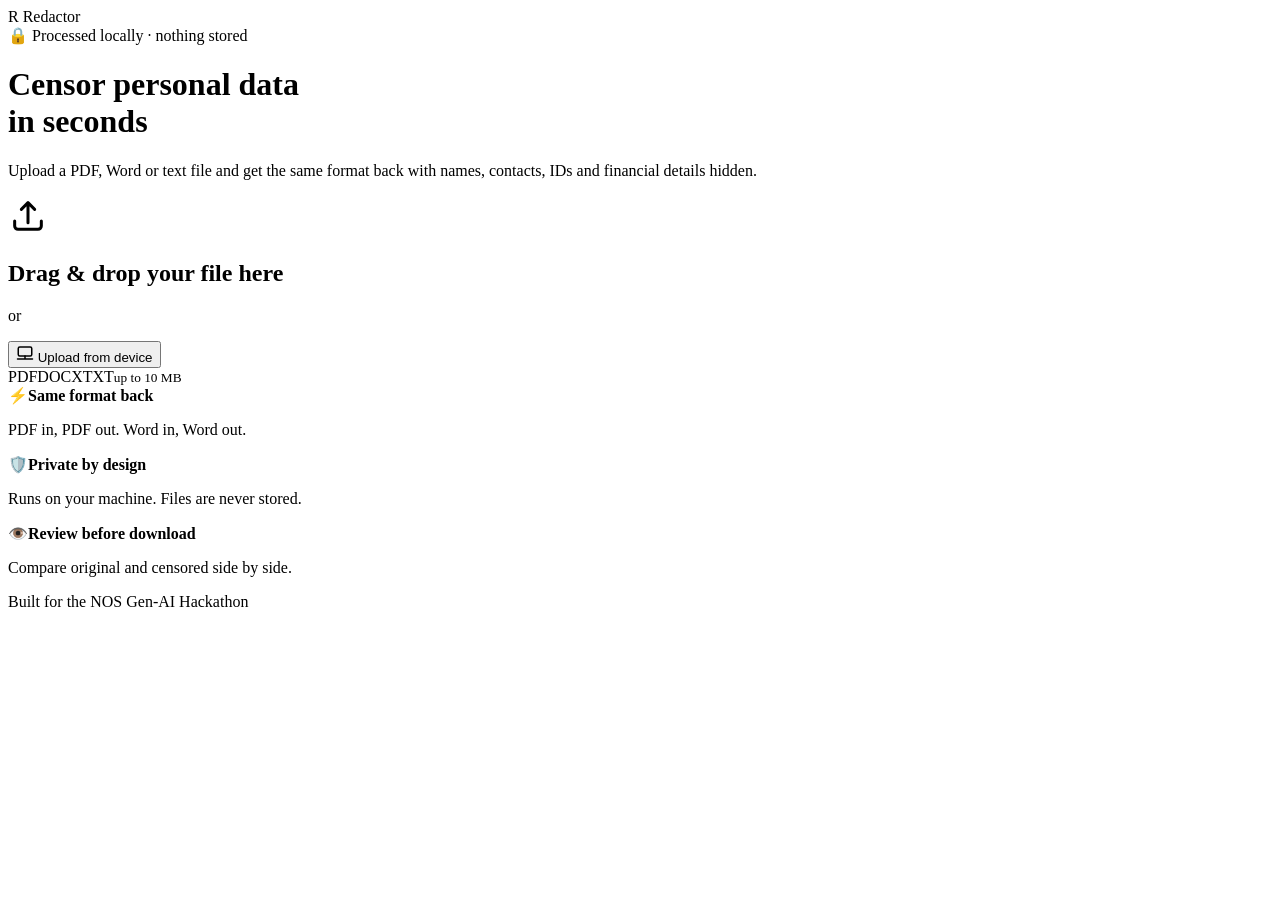
==== app/static/index.html @ ce37c066 "first one" ====
<!DOCTYPE html>
<html lang="en">
<head>
  <meta charset="UTF-8">
  <meta name="viewport" content="width=device-width, initial-scale=1">
  <title>Redactor – Censor personal data</title>
  <link rel="stylesheet" href="/style.css">
</head>
<body>
  <div class="glow g1"></div><div class="glow g2"></div>

  <nav class="nav">
    <div class="logo"><span class="logo-mark">R</span> Redactor</div>
    <span class="pill">🔒 Processed locally · nothing stored</span>
  </nav>

  <header class="hero">
    <h1>Censor personal data<br><span class="grad">in seconds</span></h1>
    <p>Upload a PDF, Word or text file and get the same format back with names, contacts, IDs and financial details hidden.</p>
  </header>

  <main>
    <section id="upload" class="card">
      <div id="drop" class="drop" tabindex="0" role="button" aria-label="Drop a file here or press Enter to choose one">
        <input id="file" type="file" accept=".pdf,.docx,.txt" hidden>
        <div class="drop-icon">
          <svg viewBox="0 0 24 24" width="40" height="40" fill="none" stroke="currentColor" stroke-width="1.8" stroke-linecap="round" stroke-linejoin="round"><path d="M12 16V4m0 0 4 4m-4-4L8 8"/><path d="M4 15v3a2 2 0 0 0 2 2h12a2 2 0 0 0 2-2v-3"/></svg>
        </div>
        <h2 class="drop-title">Drag &amp; drop your file here</h2>
        <p class="or"><span>or</span></p>
        <button id="browse" class="btn primary" type="button">
          <svg viewBox="0 0 24 24" width="18" height="18" fill="none" stroke="currentColor" stroke-width="2" stroke-linecap="round" stroke-linejoin="round"><rect x="3" y="4" width="18" height="12" rx="2"/><path d="M2 20h20M12 16v4"/></svg>
          Upload from device
        </button>
        <div class="types"><span class="tag pdf">PDF</span><span class="tag doc">DOCX</span><span class="tag txt">TXT</span><small>up to 10 MB</small></div>
      </div>

      <div id="progress" class="progress" hidden>
        <div class="spinner"></div>
        <div><strong id="pname"></strong><p>Scanning and censoring personal data…</p></div>
      </div>
      <p id="error" class="error" role="alert" hidden></p>
    </section>

    <section id="result" hidden>
      <div class="card summary">
        <div class="file-info">
          <div id="ficon" class="ficon">PDF</div>
          <div>
            <strong id="fname"></strong>
            <p><span id="count" class="badge"></span> <span class="muted" id="fsize"></span></p>
          </div>
        </div>
        <div class="actions">
          <a id="download" class="btn primary">⬇ Download censored file</a>
          <button id="reset" class="btn ghost" type="button">Upload another</button>
        </div>
      </div>

      <div class="panes">
        <div class="card pane"><h3><span class="dot"></span>Original</h3><pre id="original"></pre></div>
        <div class="card pane"><h3><span class="dot ok"></span>Censored</h3><pre id="censored"></pre></div>
      </div>
    </section>

    <section class="features">
      <div class="feat"><span>⚡</span><strong>Same format back</strong><p>PDF in, PDF out. Word in, Word out.</p></div>
      <div class="feat"><span>🛡️</span><strong>Private by design</strong><p>Runs on your machine. Files are never stored.</p></div>
      <div class="feat"><span>👁️</span><strong>Review before download</strong><p>Compare original and censored side by side.</p></div>
    </section>
  </main>

  <footer>Built for the NOS Gen-AI Hackathon</footer>
  <script src="/app.js"></script>
</body>
</html>
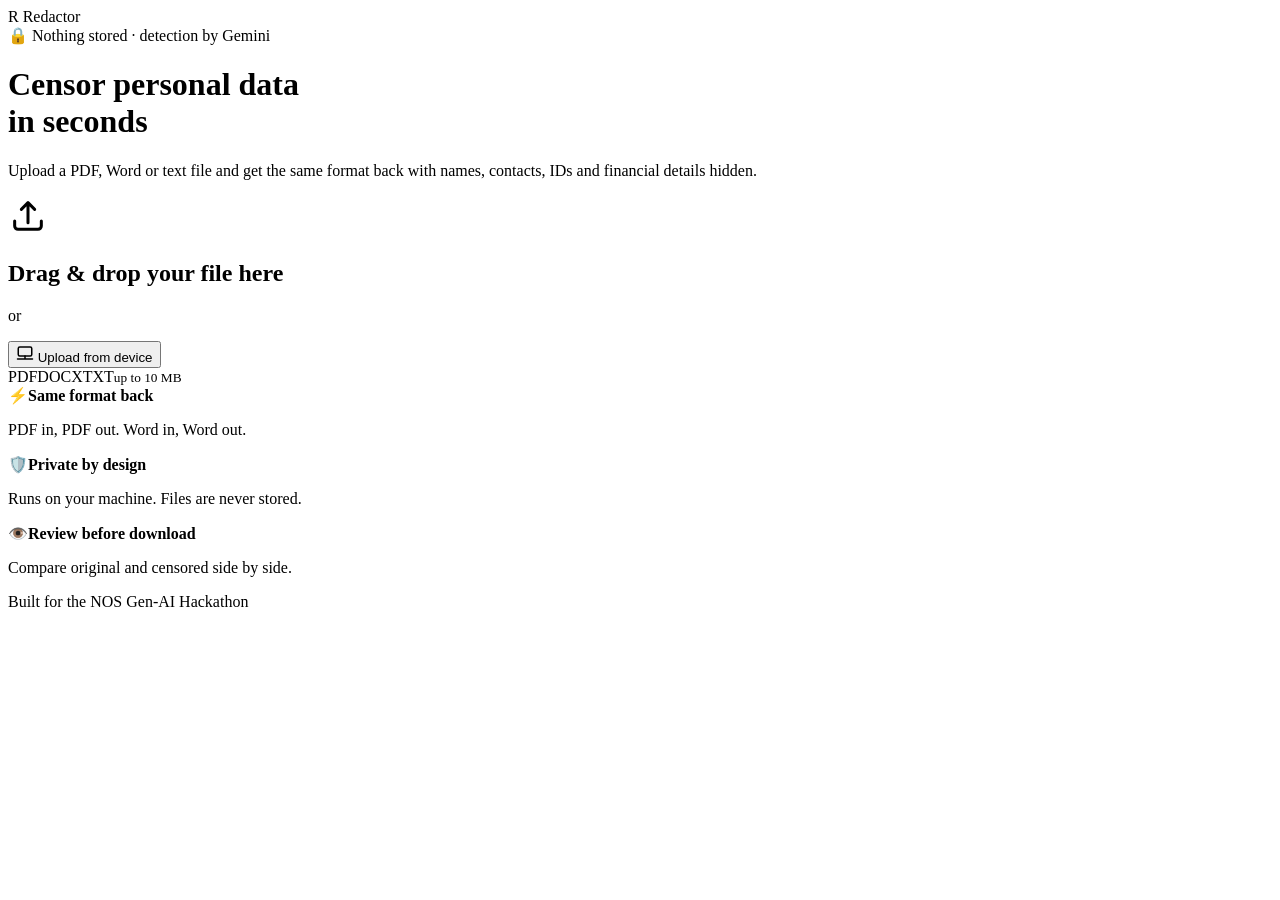
==== commit e3dd1751: "works with table" ====
--- a/app/static/index.html
+++ b/app/static/index.html
@@ -11,7 +11,7 @@
 
   <nav class="nav">
     <div class="logo"><span class="logo-mark">R</span> Redactor</div>
-    <span class="pill">🔒 Processed locally · nothing stored</span>
+    <span class="pill">🔒 Nothing stored · detection by Gemini</span>
   </nav>
 
   <header class="hero">
